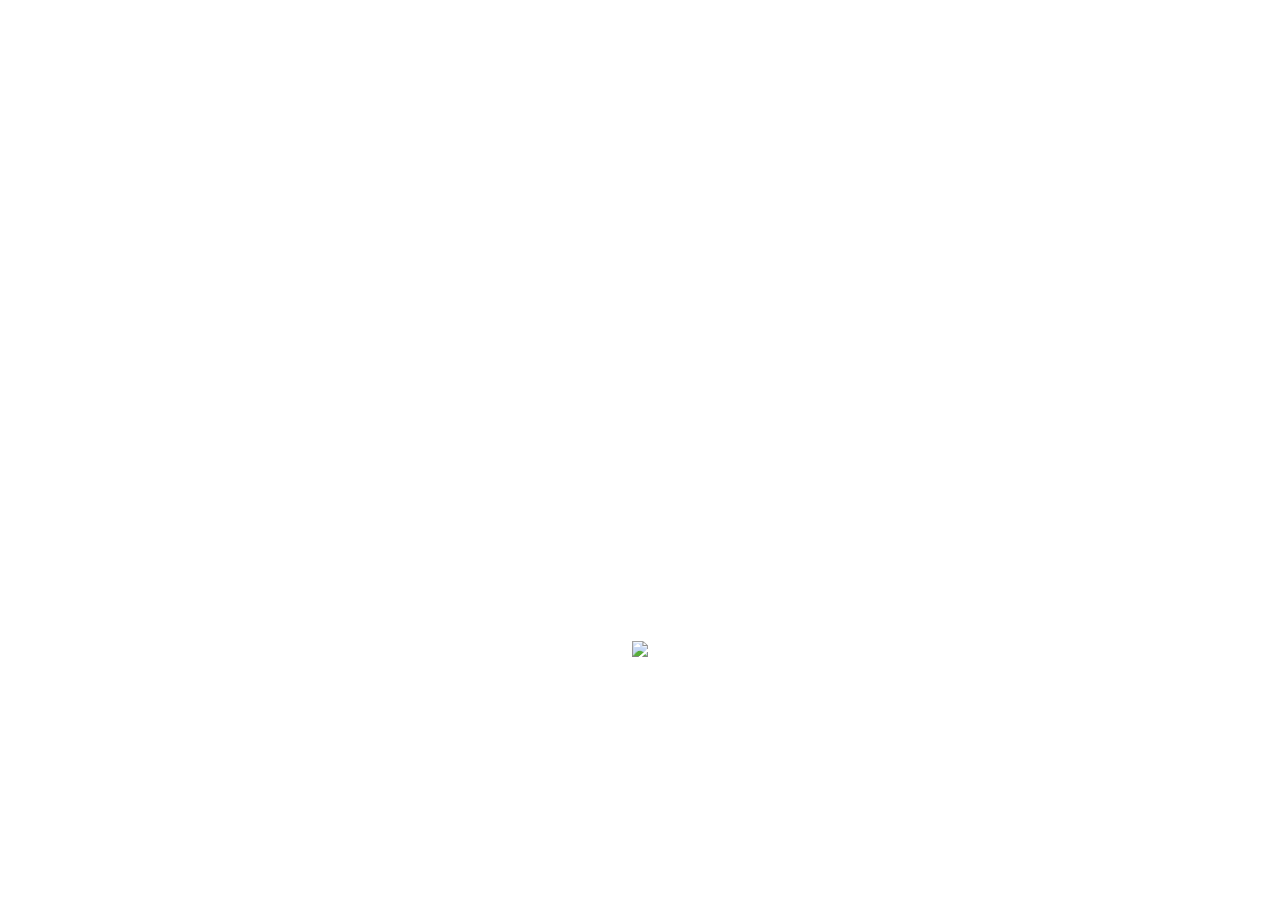
==== index.html @ 85f90451 "... ……" ====
<!DOCTYPE html>
<html>


<head>

<link href="./dist/css/bootstrap.css" rel="stylesheet">
<link href="index.css" type="text/css" rel="stylesheet">
<script type="text/javascript" src="index.js"></script>
<link href="https://fonts.googleapis.com/css?family=Open+Sans:800i" rel="stylesheet">

<script src="http://maxcdn.bootstrapcdn.com/bootstrap/3.3.5/js/bootstrap.min.js"></script>
<script src="https://ajax.googleapis.com/ajax/libs/jquery/2.1.4/jquery.min.js"></script>
<script src="https://ajax.googleapis.com/ajax/libs/jquery/1.11.3/jquery.min.js"></script>

<!-- Global site tag (gtag.js) - Google Analytics -->
<script async src="https://www.googletagmanager.com/gtag/js?id=UA-109825851-1"></script>
<script>
  window.dataLayer = window.dataLayer || [];
  function gtag(){dataLayer.push(arguments);}
  gtag('js', new Date());

  gtag('config', 'UA-109825851-1');
</script>


<meta name="viewport" content="width=device-width, inital-scale=1.0">


<title>YOU ARE INVITED TO SHAQ'S BDAY BASH</title>

</head>



<body>

<div id="rainbow">
<div class="container" >
      <div class="col-sm-12">
        <br>
        <h1>YOU ARE INVITED TO SHAQ'S BDAY BASH</h1>
      </div>
</div>

<div class="container" >
      <div align="center" class="col-sm-12">
        <h2>YOU BETTER RSVP</h2>
      </div>
</div>

<div id="clickhere" class="container" >
        <div align="center" class="col-sm-12">
        <h3><a href="rspv.html"> CLICK HERE!</a></h3>
        </div>
</div>


<div>
  <div id="twitter" class="container">
  <div align="center" class="col-sm-12">
  <a target="_blank" href="https://twitter.com/intent/tweet?text=SHAQ%20IS%20HAVIN%20A%20PARTAY!%20RSVP%20NOW%20https://evie4411.github.io/20112017/"><img src="./20112017/images/twitter.png"></a>
</div>
</div>
</div>
</div>





</body>

<!-- Sandwich from: © Kosoff | <a href="http://www.dreamstime.com/">Dreamstime Stock Photos</a> & <a href="http://www.stockfreeimages.com/">Stock Free Images</a> -->
</html>
---- index.css ----
h1{
color: white;
text-align: center;
font-family: 'Open Sans', sans-serif;
font-size: 120px;
}

#clickhere h3 a{
  color: white;
  text-align: center;
  font-family: 'Open Sans', sans-serif;
  font-size: 80px;

}

h1:hover,
#clickhere a:hover{
-webkit-animation:rainbow 1s infinite;
-ms-animation:rainbow 1s infinite;
-o-animation:rainbow 1s infinite;
animation:rainbow 1s infinite;
text-decoration: none;
}

@-webkit-keyframes rainbow {
0% {color: #ff0000;}
10% {color: #ff8000;}
20% {color: #ffff00;}
30% {color: #80ff00;}
40% {color: #00ff00;}
50% {color: #00ff80;}
60% {color: #00ffff;}
70% {color: #0080ff;}
80% {color: #0000ff;}
90% {color: #8000ff;}
100% {color: #ff0080;}
}

@-ms-keyframes rainbow {
0% {color: #ff0000;}
10% {color: #ff8000;}
20% {color: #ffff00;}
30% {color: #80ff00;}
40% {color: #00ff00;}
50% {color: #00ff80;}
60% {color: #00ffff;}
70% {color: #0080ff;}
80% {color: #0000ff;}
90% {color: #8000ff;}
100% {color: #ff0080;}
}

@-o-keyframes rainbow {
0% {color: #ff0000;}
10% {color: #ff8000;}
20% {color: #ffff00;}
30% {color: #80ff00;}
40% {color: #00ff00;}
50% {color: #00ff80;}
60% {color: #00ffff;}
70% {color: #0080ff;}
80% {color: #0000ff;}
90% {color: #8000ff;}
100% {color: #ff0080;}
}

@keyframes rainbow {
0% {color: #ff0000;}
10% {color: #ff8000;}
20% {color: #ffff00;}
30% {color: #80ff00;}
40% {color: #00ff00;}
50% {color: #00ff80;}
60% {color: #00ffff;}
70% {color: #0080ff;}
80% {color: #0000ff;}
90% {color: #8000ff;}
100% {color: #ff0080;}
}




h2{
  color: white;
  text-align: center;
  font-family: 'Open Sans', sans-serif;
  font-size: 40px;

}



body {
  background-image: url("./20112017/images/IMG_0522.jpg");
  background-size:cover;
  background-attachment: fixed;
}

#twitter {
  color: white;
  text-align: center;
}
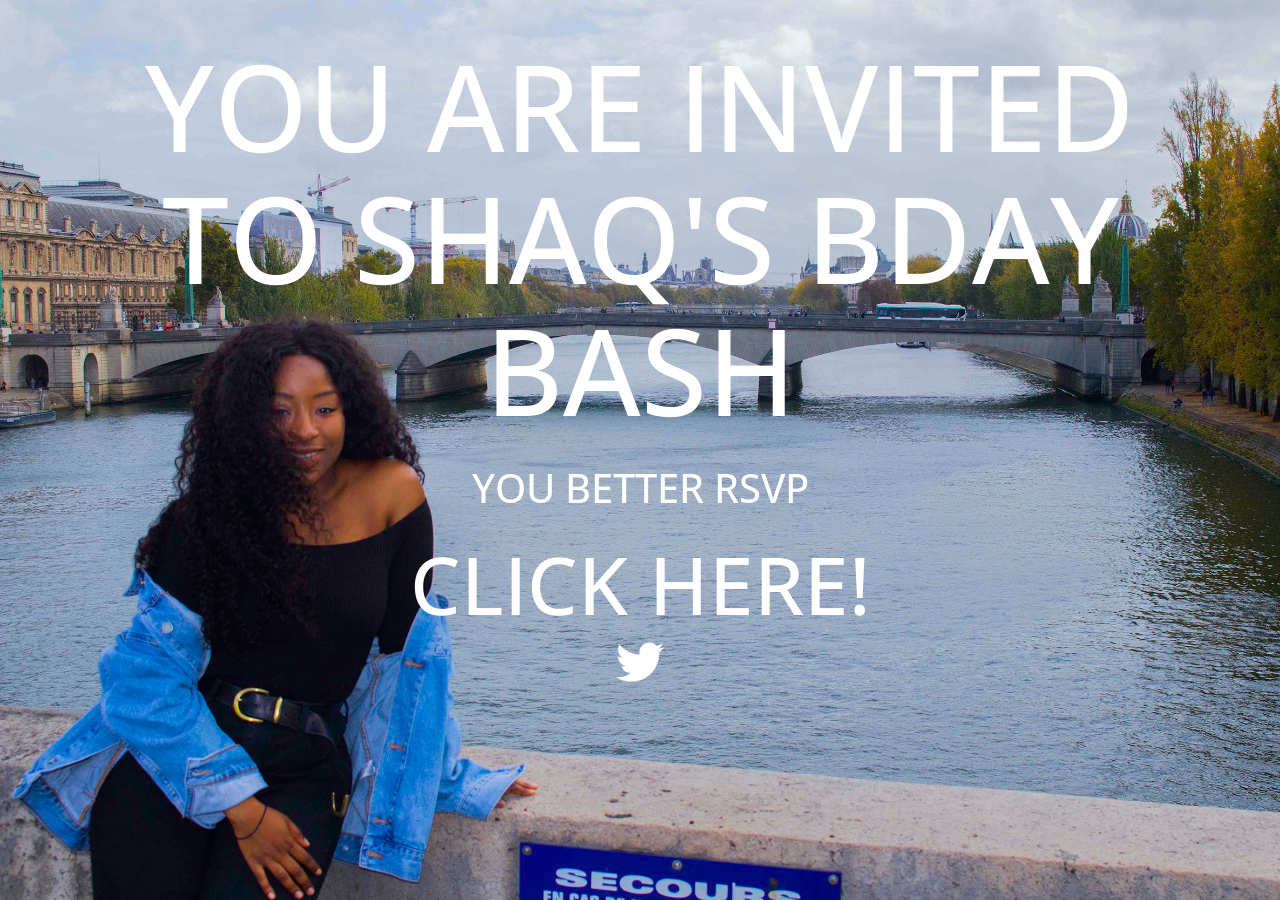
==== commit a2cb50c1: "so GitHub pages work i need it to work in GitHub pages more than i need it to work in my local machi" ====
--- a/index.html
+++ b/index.html
@@ -59,7 +59,7 @@
 <div>
   <div id="twitter" class="container">
   <div align="center" class="col-sm-12">
-  <a target="_blank" href="https://twitter.com/intent/tweet?text=SHAQ%20IS%20HAVIN%20A%20PARTAY!%20RSVP%20NOW%20https://evie4411.github.io/20112017/"><img src="./20112017/images/twitter.png"></a>
+  <a target="_blank" href="https://twitter.com/intent/tweet?text=SHAQ%20IS%20HAVIN%20A%20PARTAY!%20RSVP%20NOW%20https://evie4411.github.io/20112017/"><img src="https://evie4411.github.io/20112017/images/twitter.png"></a>
 </div>
 </div>
 </div>
--- a/index.css
+++ b/index.css
@@ -92,7 +92,7 @@
 
 
 body {
-  background-image: url("./20112017/images/IMG_0522.jpg");
+  background-image: url("https://evie4411.github.io/20112017/images/IMG_0522.jpg");
   background-size:cover;
   background-attachment: fixed;
 }
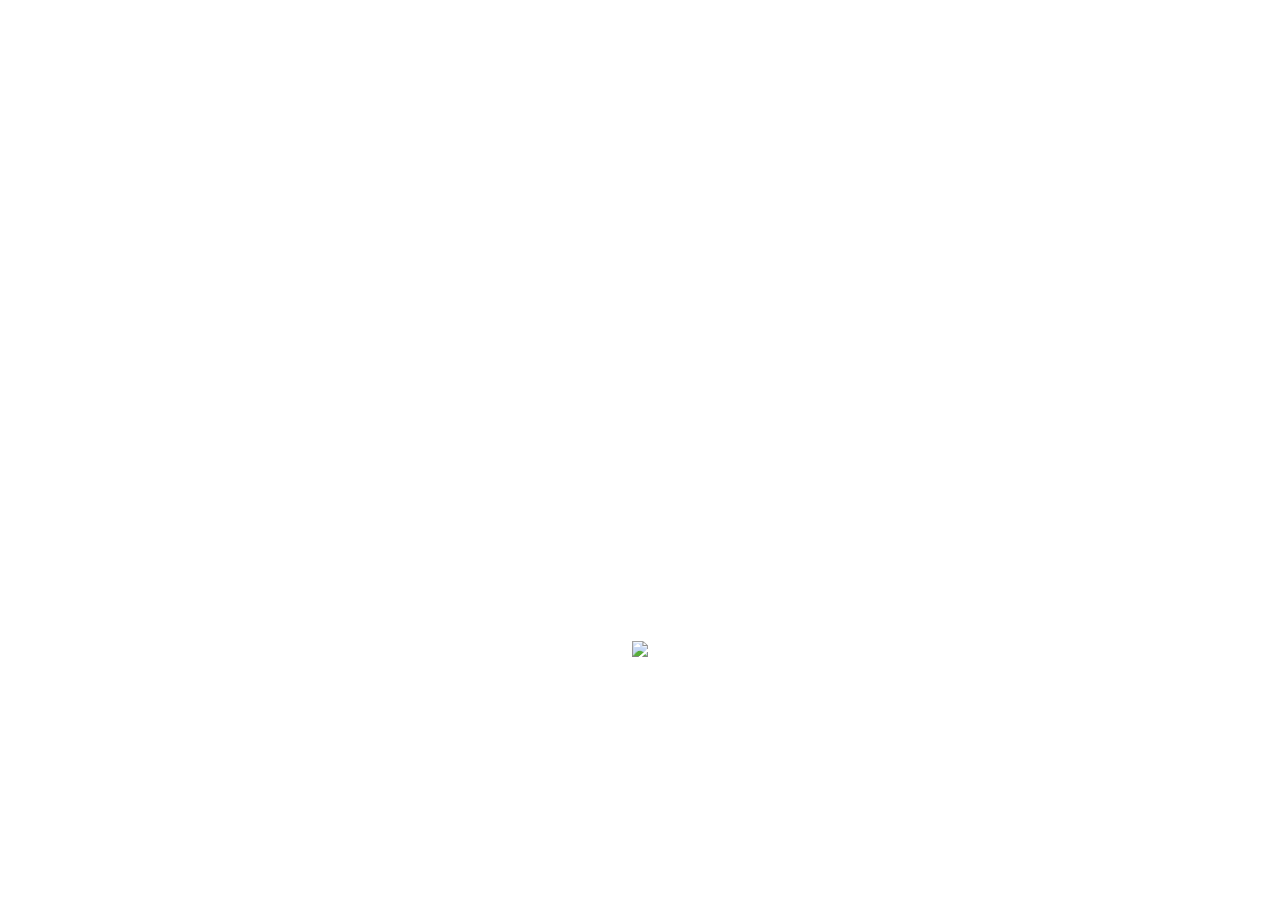
==== commit d2e42770: "HOPEFULLY THIS WORKS" ====
--- a/index.html
+++ b/index.html
@@ -59,7 +59,7 @@
 <div>
   <div id="twitter" class="container">
   <div align="center" class="col-sm-12">
-  <a target="_blank" href="https://twitter.com/intent/tweet?text=SHAQ%20IS%20HAVIN%20A%20PARTAY!%20RSVP%20NOW%20https://evie4411.github.io/20112017/"><img src="https://evie4411.github.io/20112017/images/twitter.png"></a>
+  <a target="_blank" href="https://twitter.com/intent/tweet?text=SHAQ%20IS%20HAVIN%20A%20PARTAY!%20RSVP%20NOW%20https://evie4411.github.io/20112017/"><img src="https://evie4411.github.io/20112017/Images/twitter.png"></a>
 </div>
 </div>
 </div>
--- a/index.css
+++ b/index.css
@@ -92,7 +92,7 @@
 
 
 body {
-  background-image: url("https://evie4411.github.io/20112017/images/IMG_0522.jpg");
+  background-image: url("https://evie4411.github.io/20112017/Images/IMG_0522.jpg");
   background-size:cover;
   background-attachment: fixed;
 }
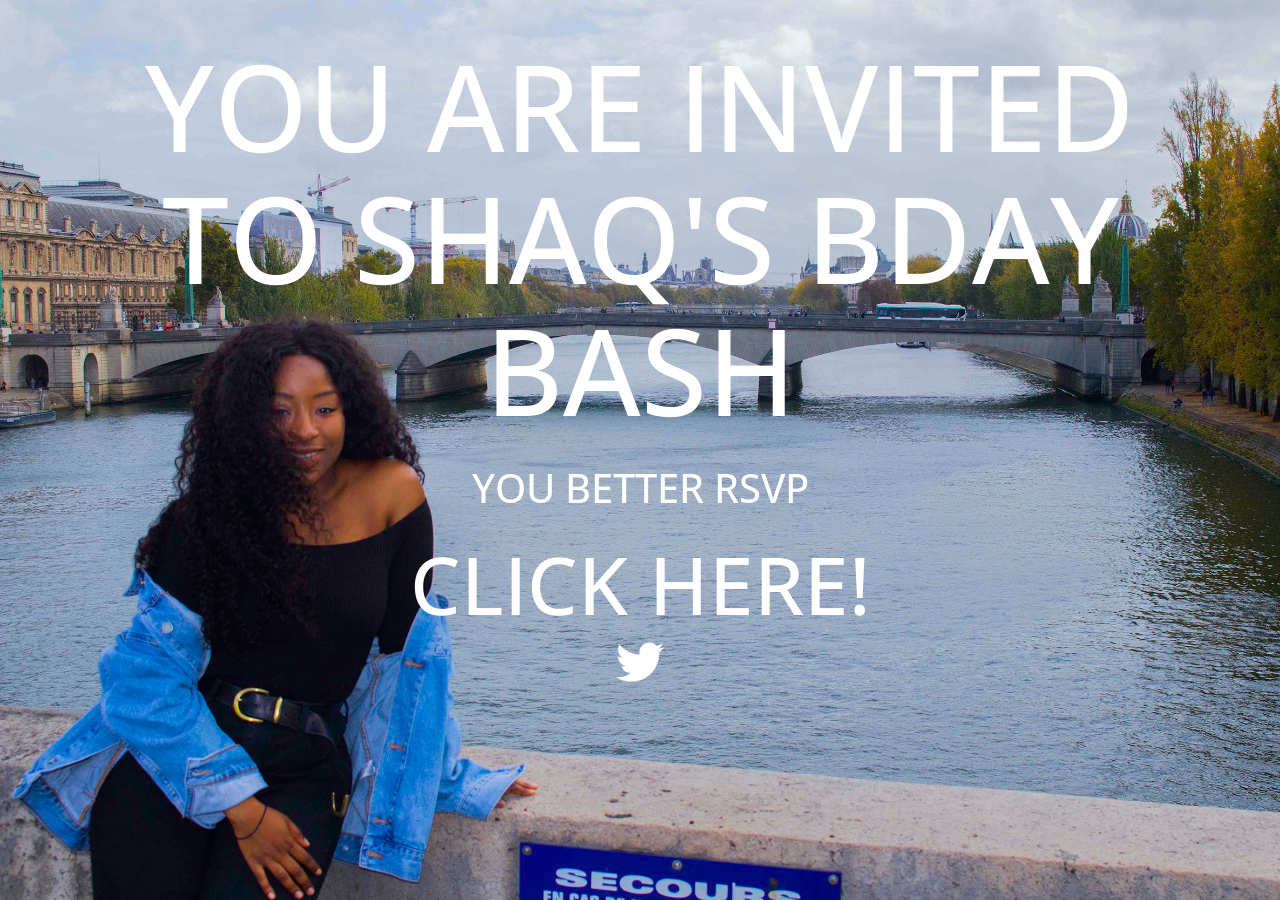
==== commit d868c5c5: "Updated MD The reason why it didnt work because the MD Page is the one that will see all the changes" ====
--- a/index.html
+++ b/index.html
@@ -59,7 +59,7 @@
 <div>
   <div id="twitter" class="container">
   <div align="center" class="col-sm-12">
-  <a target="_blank" href="https://twitter.com/intent/tweet?text=SHAQ%20IS%20HAVIN%20A%20PARTAY!%20RSVP%20NOW%20https://evie4411.github.io/20112017/"><img src="https://evie4411.github.io/20112017/Images/twitter.png"></a>
+  <a target="_blank" href="https://twitter.com/intent/tweet?text=SHAQ%20IS%20HAVIN%20A%20PARTAY!%20RSVP%20NOW%20https://evie4411.github.io/20112017/"><img src="https://evie4411.github.io/20112017/images/twitter.png"></a>
 </div>
 </div>
 </div>
--- a/index.css
+++ b/index.css
@@ -92,7 +92,7 @@
 
 
 body {
-  background-image: url("https://evie4411.github.io/20112017/Images/IMG_0522.jpg");
+  background-image: url("https://evie4411.github.io/20112017/images/IMG_0522.jpg");
   background-size:cover;
   background-attachment: fixed;
 }
